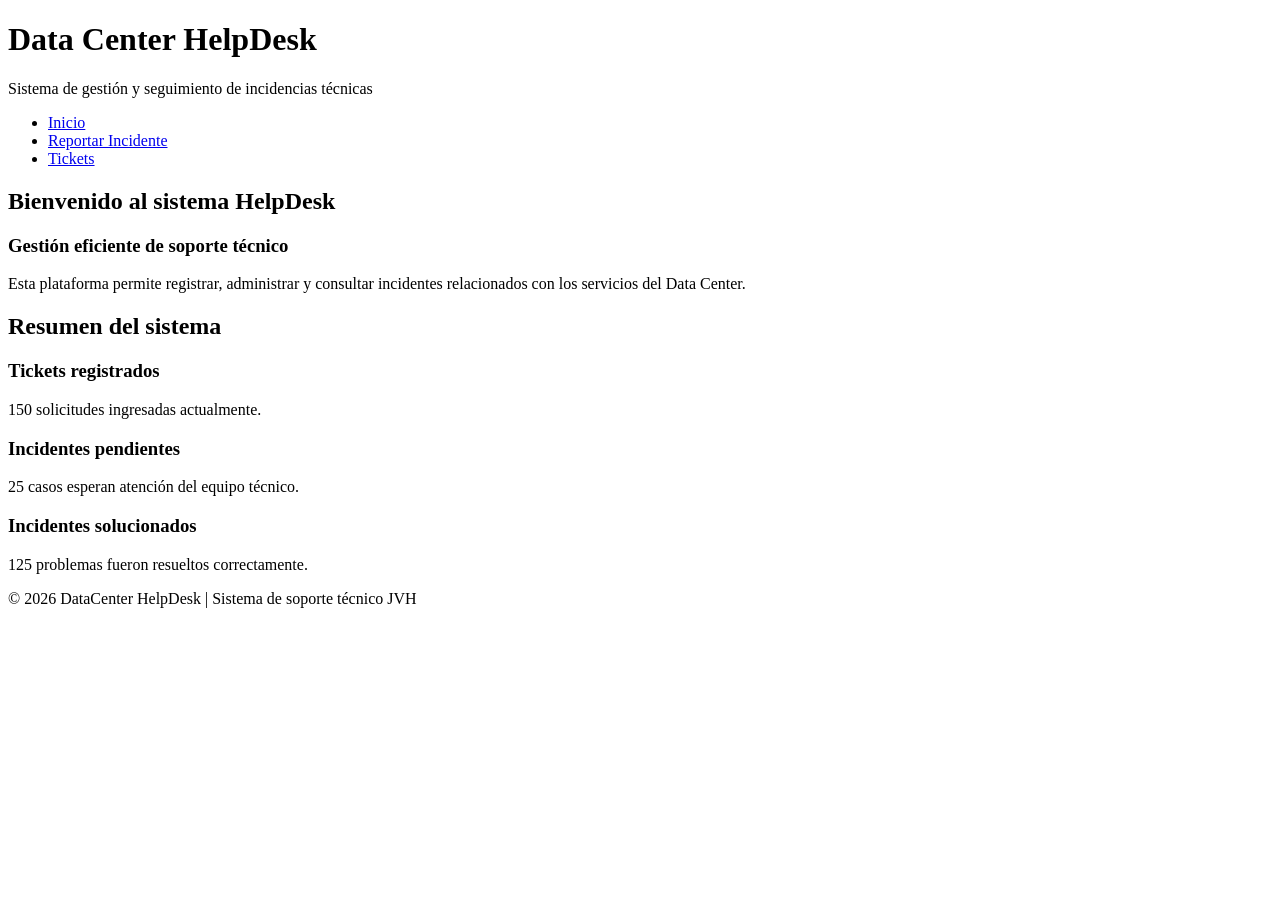
==== index.html @ 32b36351 "Creación de la estructura inicial de dashboard principal" ====
<!DOCTYPE html>
<html lang="es">
<head>
    <meta charset="UTF-8">
    <meta name="viewport" content="width=device-width, initial-scale=1.0">
    <title>Data Center Help Desk</title>
</head>

<body>

<header>
    <h1>Data Center HelpDesk</h1>
    <p>Sistema de gestión y seguimiento de incidencias técnicas</p>
</header>

<nav>
    <ul>
        <li><a href="index.html">Inicio</a></li>
        <li><a href="reportar.html">Reportar Incidente</a></li>
        <li><a href="tickets.html">Tickets</a></li>
    </ul>
</nav>

<main>

    <section>
        <h2>Bienvenido al sistema HelpDesk</h2>

        <article>
            <h3>Gestión eficiente de soporte técnico</h3>
            <p>
                Esta plataforma permite registrar, administrar y consultar
                incidentes relacionados con los servicios del Data Center.
            </p>
        </article>
    </section>


    <section>
        <h2>Resumen del sistema</h2>

        <article>
            <h3>Tickets registrados</h3>
            <p>150 solicitudes ingresadas actualmente.</p>
        </article>

        <article>
            <h3>Incidentes pendientes</h3>
            <p>25 casos esperan atención del equipo técnico.</p>
        </article>

        <article>
            <h3>Incidentes solucionados</h3>
            <p>125 problemas fueron resueltos correctamente.</p>
        </article>

    </section>

</main>

<footer>
    <p>
        © 2026 DataCenter HelpDesk | Sistema de soporte técnico JVH
    </p>
</footer>

</body>
</html>
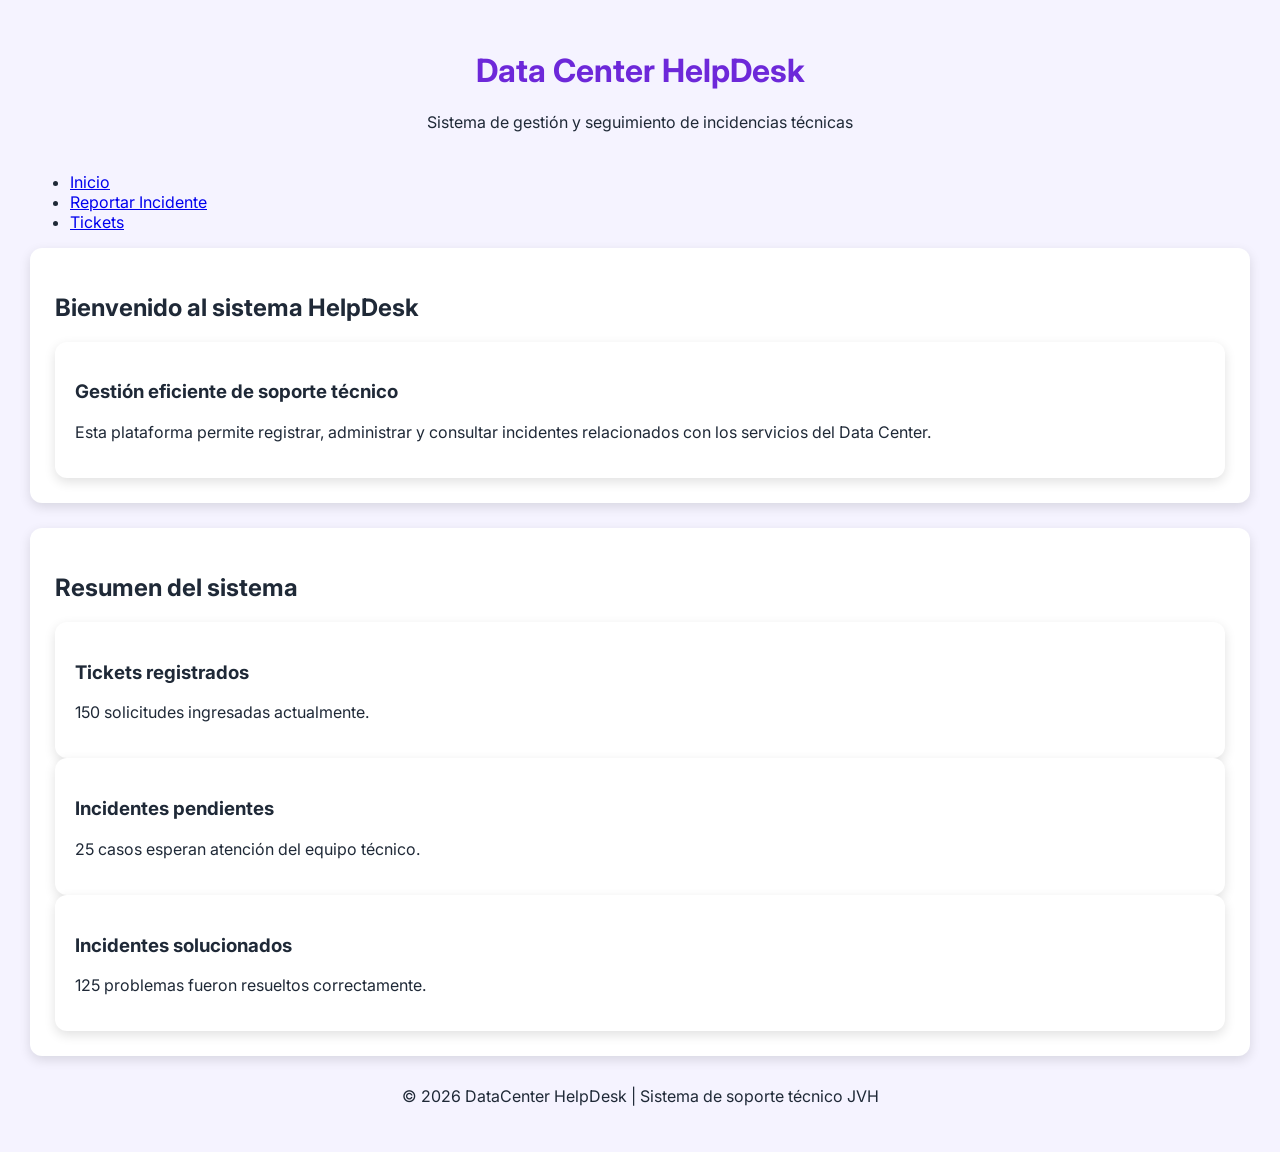
==== commit 9bf8c03c: "Integración del Design System en páginas del HelpDesk" ====
--- a/index.html
+++ b/index.html
@@ -4,6 +4,9 @@
     <meta charset="UTF-8">
     <meta name="viewport" content="width=device-width, initial-scale=1.0">
     <title>Data Center Help Desk</title>
+
+    <link rel="stylesheet" href="css/ui-kit.css">
+    <link rel="stylesheet" href="css/style.css">
 </head>
 
 <body>
--- a/css/ui-kit.css
+++ b/css/ui-kit.css
@@ -0,0 +1,180 @@
+/* Importación de tipografía */
+@import url('https://fonts.googleapis.com/css2?family=Inter:wght@300;400;500;600;700&display=swap');
+
+
+/* Variables del Design System */
+:root {
+
+    --color-primary: #6D28D9;
+    --color-secondary: #0F766E;
+
+    --color-success: #16A34A;
+    --color-danger: #DC2626;
+    --color-warning: #D97706;
+
+    --color-background: #F5F3FF;
+    --color-surface: #FFFFFF;
+    --color-text: #1F2937;
+
+    --border-radius: 12px;
+
+    --shadow:
+    0 4px 12px rgba(0,0,0,0.12);
+}
+
+/* Configuración general */
+* {
+    box-sizing: border-box;
+}
+
+body {
+    font-family: 'Inter', sans-serif;
+    background-color: var(--color-background);
+    color: var(--color-text);
+    margin: 0;
+    padding: 30px;
+}
+
+/* Encabezado */
+header {
+    text-align: center;
+    margin-bottom: 40px;
+}
+
+header h1 {
+    color: var(--color-primary);
+}
+
+/* Secciones */
+section {
+    background-color: var(--color-surface);
+    padding: 25px;
+    margin-bottom: 25px;
+    border-radius: var(--border-radius);
+    box-shadow: var(--shadow);
+}
+
+/* Botones reutilizables */
+.btn {
+    padding: 12px 20px;
+    border: none;
+    border-radius: 8px;
+    margin: 8px;
+    cursor: pointer;
+    font-weight: 600;
+    transition: 0.3s;
+}
+
+.btn-primary {
+    background-color: var(--color-primary);
+    color: white;
+}
+
+.btn-primary:hover,
+.btn-primary:focus {
+    background-color: #5B21B6;
+}
+
+.btn-secondary {
+    background-color: var(--color-secondary);
+    color: white;
+}
+
+.btn-secondary:hover,
+.btn-secondary:focus {
+    background-color: #115E59;
+}
+
+.btn-danger {
+    background-color: var(--color-danger);
+    color: white;
+}
+
+.btn-danger:hover,
+.btn-danger:focus {
+    background-color: #991B1B;
+}
+
+/* Formularios */
+form {
+    display: flex;
+    flex-direction: column;
+    gap: 12px;
+}
+
+input,
+select {
+    padding: 12px;
+    border: 1px solid #CBD5E1;
+    border-radius: 8px;
+    font-size: 15px;
+}
+
+input:focus,
+select:focus {
+    outline: none;
+    border-color: var(--color-primary);
+    box-shadow: 0 0 8px rgba(109,40,217,0.35);
+}
+
+/* Card de ticket */
+article {
+    background-color: white;
+    padding: 20px;
+    border-radius: var(--border-radius);
+    box-shadow: var(--shadow);
+}
+
+/* Badges reutilizables */
+.badge {
+    display: inline-block;
+    padding: 8px 14px;
+    border-radius: 20px;
+    color: white;
+    margin-right: 10px;
+    font-size: 14px;
+    font-weight: 600;
+}
+
+.badge-high {
+    background-color: var(--color-danger);
+}
+.badge-medium {
+    background-color: var(--color-warning);
+}
+.badge-low {
+    background-color: var(--color-success);
+}
+
+/* Footer */
+footer {
+    text-align: center;
+    margin-top: 30px;
+}
+
+/* Tablas */
+.table-container {
+    width: 100%;
+    overflow-x: auto;
+}
+
+table {
+    width: 100%;
+    border-collapse: collapse;
+}
+
+th {
+    background-color: var(--color-primary);
+    color: white;
+    padding: 12px;
+    text-align: left;
+}
+
+td {
+    padding: 12px;
+    border-bottom: 1px solid #E5E7EB;
+}
+
+tr:hover {
+    background-color: #F3F4F6;
+}
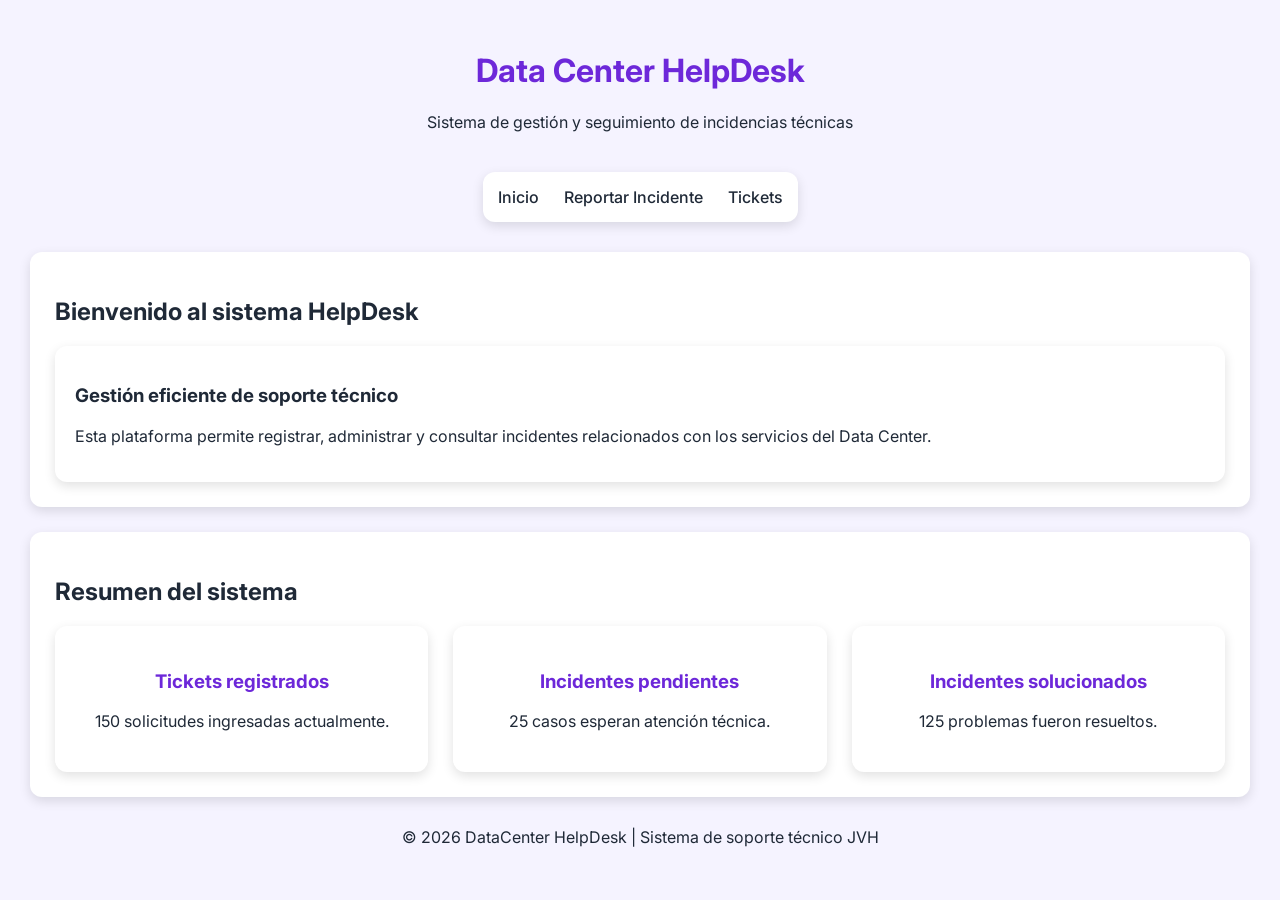
==== commit 4c1663cb: "Implementación de layout flexible con Grid y Flexbox" ====
--- a/index.html
+++ b/index.html
@@ -41,23 +41,28 @@
 
     <section>
         <h2>Resumen del sistema</h2>
+        <div class="dashboard-grid">
 
-        <article>
-            <h3>Tickets registrados</h3>
-            <p>150 solicitudes ingresadas actualmente.</p>
-        </article>
+    <article class="dashboard-card">
+        <h3>Tickets registrados</h3>
+        <p> 150 solicitudes ingresadas actualmente.</p>
+    </article>
 
-        <article>
-            <h3>Incidentes pendientes</h3>
-            <p>25 casos esperan atención del equipo técnico.</p>
-        </article>
+    <article class="dashboard-card">
+        <h3>Incidentes pendientes</h3>
+        <p>25 casos esperan atención técnica.</p>
+    </article>
 
-        <article>
-            <h3>Incidentes solucionados</h3>
-            <p>125 problemas fueron resueltos correctamente.</p>
-        </article>
+    <article class="dashboard-card">
+        <h3>Incidentes solucionados</h3>
+        <p>125 problemas fueron resueltos.</p>
+    </article>
 
-    </section>
+
+</div>
+
+
+</section>
 
 </main>
 
--- a/css/style.css
+++ b/css/style.css
@@ -0,0 +1,47 @@
+/* Layout general del Dashboard */
+/* Navegación */
+nav {
+    display: flex;
+    justify-content: center;
+    margin-bottom: 30px;
+}
+
+nav ul {
+    display: flex;
+    gap: 25px;
+    list-style: none;
+    padding: 15px;
+    margin: 0;
+    background-color: var(--color-surface);
+    border-radius: var(--border-radius);
+    box-shadow: var(--shadow);
+}
+
+nav a {
+    text-decoration: none;
+    color: var(--color-text);
+    font-weight: 500;
+}
+
+nav a:hover {
+    color: var(--color-primary);
+}
+
+/* Dashboard */
+.dashboard-grid {
+    display: grid;
+    grid-template-columns: repeat(3, 1fr);
+    gap: 25px;
+}
+
+.dashboard-card {
+    background-color: var(--color-surface);
+    padding: 25px;
+    border-radius: var(--border-radius);
+    box-shadow: var(--shadow);
+    text-align: center;
+}
+
+.dashboard-card h3 {
+    color: var(--color-primary);
+}
